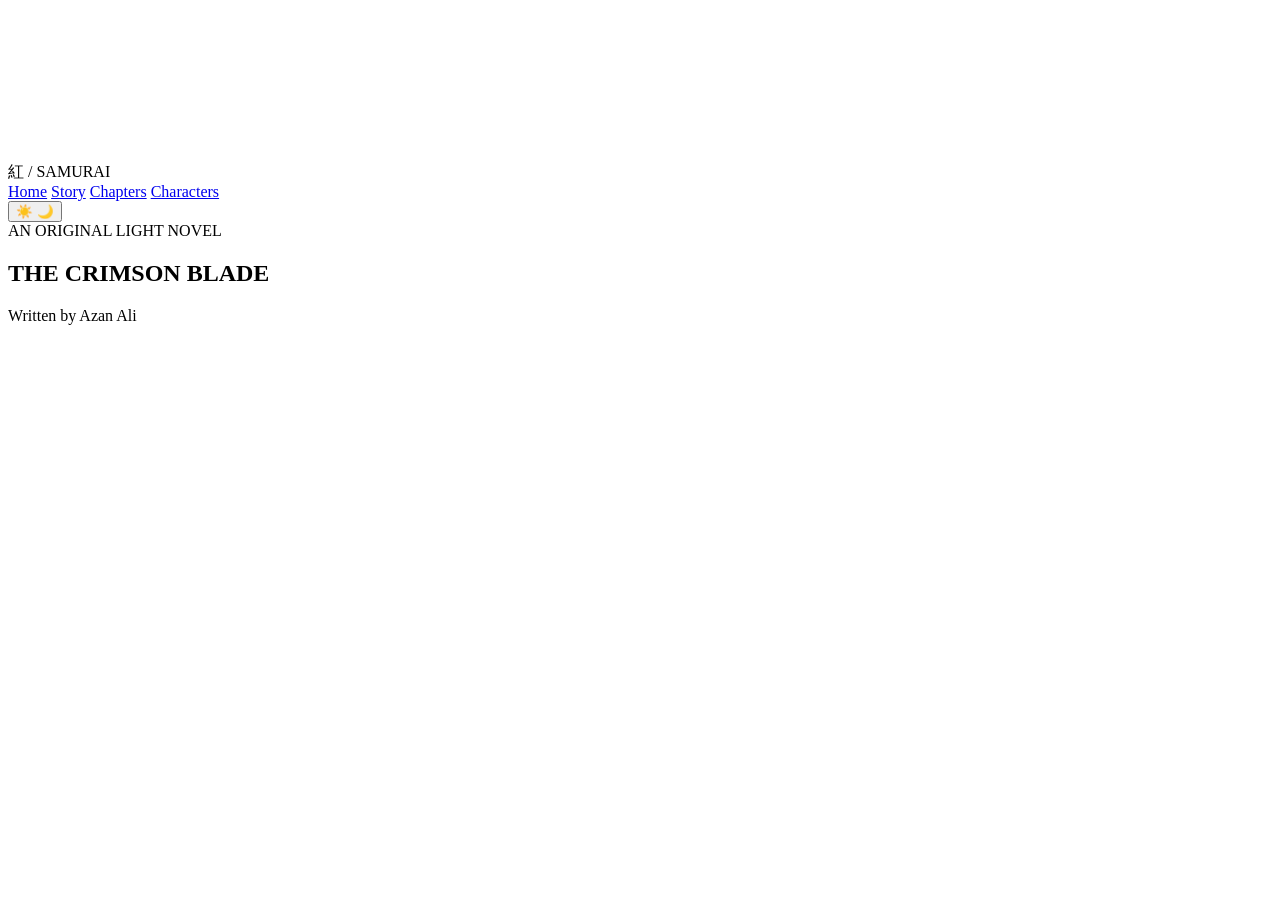
==== index.html @ bcf2c25f "Add files via upload added The Crimson Blade files" ====
<!DOCTYPE html>
<html lang="en">
<head>
    <meta charset="UTF-8">
    <meta name="viewport" content="width=device-width, initial-scale=1.0">
    <title>The Crimson Blade/home</title>
    <link rel="stylesheet" href="css/style.css">
    <link rel="stylesheet" href="css/responsive.css">

    <!-- For a modern transparent PNG favicon -->
    <link rel="icon" type="image/png" href="assets/images/icons/favicon-32x32.png">

    <!-- Optional: For older browser fallback support (using an .ico file) -->
    <link rel="shortcut icon" href="assets/images/icons/favicon.ico" type="image/x-icon">

    <!-- Google tag (gtag.js) -->
    <script async src="https://www.googletagmanager.com/gtag/js?id=G-PFELYLQFL1"></script>
    <script>
        window.dataLayer = window.dataLayer || [];
        function gtag(){dataLayer.push(arguments);}
        gtag('js', new Date());

        gtag('config', 'G-PFELYLQFL1');
    </script>


</head>
<body>

    <audio id="bg-music" loop src="assets/audio/samurai-ambient.mp3"></audio>

    
    <div class="hero-bg">
        <canvas id="leaves-canvas"></canvas>

        <header class="navbar">
            <div class="logo">紅 / SAMURAI</div>
            <nav class="nav-links">
                <a href="index.html">Home</a>
                <a href="story.html">Story</a>
                <a href="chapters.html">Chapters</a>
                <a href="characters.html">Characters</a>
            </nav>

            <button id="theme-toggle">
                <span class="sun">☀️</span>
                <span class="moon">🌙</span>
            </button>
        </header>

        <main class="content-container">
            <section class="reader-box">
                <div class="chapter-meta">AN ORIGINAL LIGHT NOVEL</div>
                <h1 class="chapter-title">THE CRIMSON BLADE</h1>
                <p class="subtitle">Written by Azan Ali</p>
            </section>


        </main>

    </div>



    <script src="js/app.js"></script>
    <script>
        alert("We Recommend you to open the site in Laptop or Desktop Mode in Mobiles for better Experience...")
    </script>
</body>
</html>
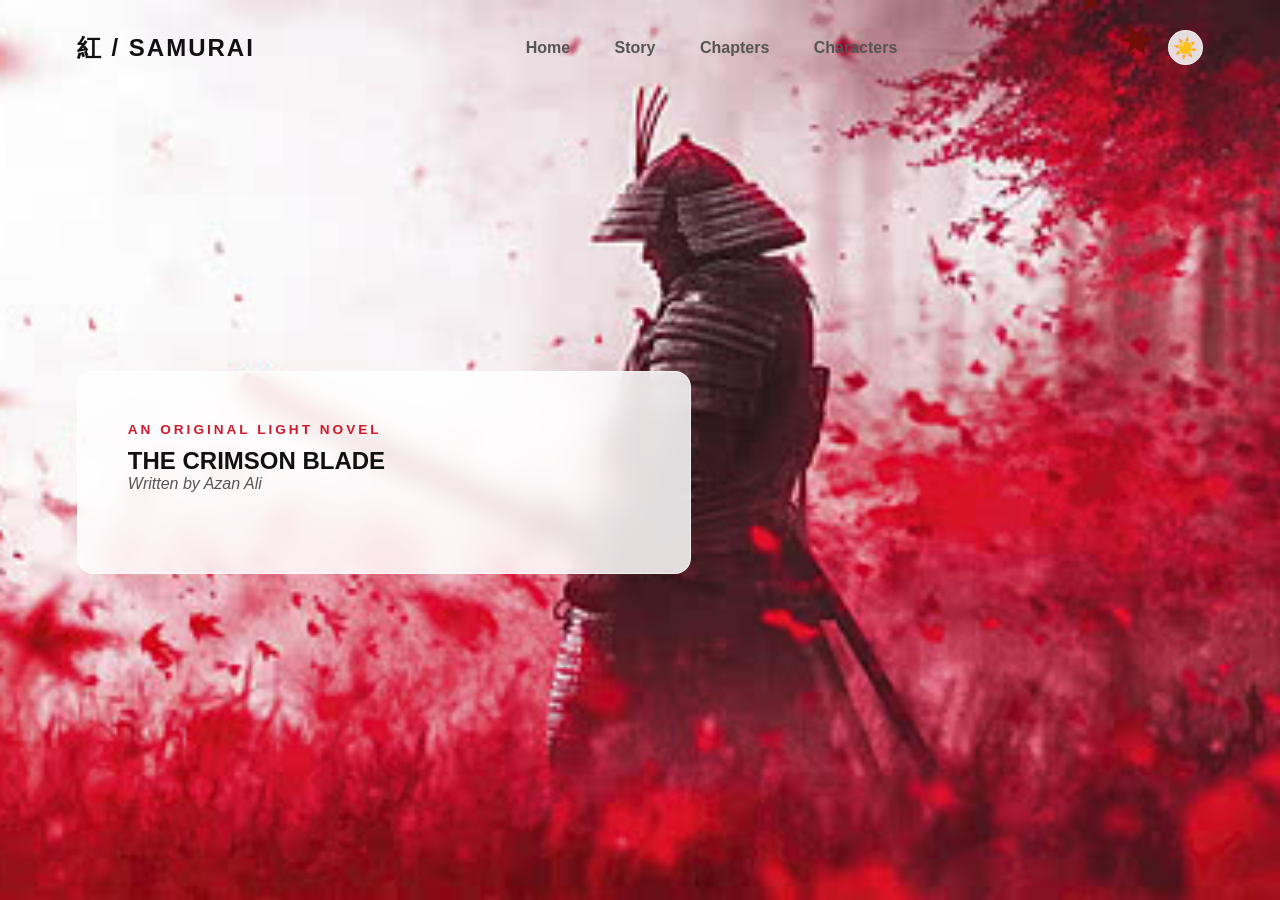
==== commit f8a12eb9: "Integrate Tawk.to for live chat support Added Tawk.to live chat script for user support." ====
--- a/index.html
+++ b/index.html
@@ -66,5 +66,20 @@
     <script>
         alert("We Recommend you to open the site in Laptop or Desktop Mode in Mobiles for better Experience...")
     </script>
+
+    <!--Start of Tawk.to Script-->
+<script type="text/javascript">
+var Tawk_API=Tawk_API||{}, Tawk_LoadStart=new Date();
+(function(){
+var s1=document.createElement("script"),s0=document.getElementsByTagName("script")[0];
+s1.async=true;
+s1.src='https://embed.tawk.to/6a343b42e256421d49659104/1jre0evup';
+s1.charset='UTF-8';
+s1.setAttribute('crossorigin','*');
+s0.parentNode.insertBefore(s1,s0);
+})();
+</script>
+<!--End of Tawk.to Script-->
+    
 </body>
-</html>+</html>
--- a/css/style.css
+++ b/css/style.css
@@ -0,0 +1,738 @@
+:root {
+  --bg-card: rgba(255, 255, 255, 0.85);
+  --border-card: rgba(255, 255, 255, 0.5);
+  --text-main: #111111;
+  --text-sub: #555555;
+  --accent-crimson: #D11A2A;
+  --glow-effect: none;
+  --btn-support-bg: transparent;
+  --btn-support-text: #111111;
+}
+
+.dark-mode {
+  --bg-card: rgba(10, 10, 10, 0.85);
+  --border-card: rgba(209, 26, 42, 0.4);
+  --text-main: #ffffff;
+  --text-sub: #aaaaaa;
+  --accent-crimson: #ff2a3b; 
+  --glow-effect: 0 0 15px rgba(255, 42, 59, 0.7);
+  --btn-support-bg: #ffffff;
+  --btn-support-text: #111111;
+}
+
+* {
+  margin: 0;
+  padding: 0;
+  box-sizing: border-box;
+  font-family: 'Segoe UI', Tahoma, Geneva, Verdana, sans-serif;
+}
+
+body, html {
+  height: 100%;
+  background-color: #ffffff;
+  color: var(--text-main);
+  overflow-x: hidden;
+  transition: background-color 0.5s ease, color 0.5s ease;
+}
+
+.hero-bg {
+  min-height: 100vh;
+  width: 100%;
+  background-attachment: fixed; /* Keeps background anchored seamlessly across page loads */
+  display: flex;
+  flex-direction: column;
+  overflow: hidden;
+}
+
+#leaves-canvas {
+  position: fixed;
+  top: 0;
+  left: 0;
+  width: 100%;
+  height: 100%;
+  pointer-events: none; 
+  z-index: 2;
+}
+
+.hero-bg {
+  min-height: 100vh;
+  width: 100%;
+  background: url('../assets/images/cover-bg.png') no-repeat center right;
+  background-size: cover;
+  display: flex;
+  flex-direction: column;
+  position: relative;
+  z-index: 1;
+}
+
+.chapters-bg {
+  background: url('../assets/images/chapter-bg-unblurred.png') no-repeat center right;
+  background-size: cover;
+}
+
+.story-bg {
+  background: url('../assets/images/story-bg.png') no-repeat center right;
+  background-size: cover;
+}
+
+.characters-bg {
+  background: url('../assets/images/characters-bg-unblurred.png') no-repeat center right;
+  background-size: cover;
+}
+
+.chapter1-bg {
+  background: url('../assets/images/chapter1-bg.png') no-repeat center right;
+  background-size: cover;
+}
+
+.navbar {
+  display: flex;
+  justify-content: space-between;
+  align-items: center;
+  padding: 30px 8%;
+  z-index: 10;
+}
+
+.logo {
+  font-weight: 900;
+  font-size: 1.5rem;
+  letter-spacing: 2px;
+  color: var(--text-main);
+  text-shadow: var(--glow-effect);
+}
+
+.nav-links a {
+  text-decoration: none;
+  color: var(--text-sub);
+  margin: 0 20px;
+  font-weight: 600;
+  transition: color 0.3s ease;
+}
+
+.nav-links a:hover, .nav-links a.active {
+  color: var(--accent-crimson);
+  text-shadow: var(--glow-effect);
+}
+
+.btn-back {
+  text-decoration: none;
+  color: var(--text-sub);
+  font-weight: 600;
+  font-size: 1rem;
+  letter-spacing: 1px;
+  position: relative;
+  left: 0;
+  /* Smooth transition for the slide animation */
+  transition: all 0.3s cubic-bezier(0.4, 0, 0.2, 1);
+}
+
+/* Hover micro-interaction: turns crimson and slides slightly left */
+.btn-back:hover {
+  color: var(--accent-crimson);
+  left: -5px;
+  text-shadow: var(--glow-effect);
+}
+
+
+/* Modern Theme Toggle Button Container */
+#theme-toggle {
+  background: var(--bg-card);
+  border: 1px solid var(--border-card);
+  width: 35px;
+  height: 35px;
+  border-radius: 50%; /* Perfect circle */
+  cursor: pointer;
+  display: flex;
+  align-items: center;
+  justify-content: center;
+  position: relative;
+  overflow: hidden;
+  box-shadow: var(--glow-effect);
+  transition: all 0.4s cubic-bezier(0.4, 0, 0.2, 1);
+}
+
+/* Hover micro-interaction */
+#theme-toggle:hover {
+  transform: scale(1.08);
+}
+
+/* Shared Icon Styles */
+#theme-toggle .sun,
+#theme-toggle .moon {
+  font-size: 1.25rem;
+  position: absolute;
+  display: flex;
+  align-items: center;
+  justify-content: center;
+  /* Smooth transition for fade, rotation, and scaling */
+  transition: transform 0.5s cubic-bezier(0.4, 0, 0.2, 1), 
+              opacity 0.4s ease;
+}
+
+/* --- LIGHT MODE STATE (Default) --- */
+/* Sun is fully visible and in normal position */
+#theme-toggle .sun {
+  opacity: 1;
+  transform: rotate(0deg) scale(1);
+}
+
+/* Moon is hidden, shrunk, and rotated out of frame */
+#theme-toggle .moon {
+  opacity: 0;
+  transform: rotate(-90deg) scale(0);
+}
+
+/* --- DARK MODE STATE --- */
+/* Hide the sun: spins and shrinks away */
+.dark-mode #theme-toggle .sun {
+  opacity: 0;
+  transform: rotate(90deg) scale(0);
+}
+
+/* Reveal the moon: spins inward from the shadows and scales up */
+.dark-mode #theme-toggle .moon {
+  opacity: 1;
+  transform: rotate(0deg) scale(1);
+}
+
+
+.content-container {
+  display: grid;
+  grid-template-columns: 1.2fr 1fr;
+  padding: 0 8% 50px 8%;
+  flex-grow: 1;
+  align-items: center;
+}
+
+.reader-box {
+  background: var(--bg-card);
+  backdrop-filter: blur(12px);
+  -webkit-backdrop-filter: blur(12px);
+  padding: 50px;
+  border-radius: 16px;
+  border: 1px solid var(--border-card);
+  box-shadow: 0 20px 40px rgba(0, 0, 0, 0.05), var(--glow-effect);
+  max-width: 650px;
+  transition: all 0.5s ease;
+}
+
+.chapter-meta {
+  color: var(--accent-crimson);
+  font-weight: 800;
+  letter-spacing: 3px;
+  font-size: 0.85rem;
+  margin-bottom: 10px;
+  text-shadow: var(--glow-effect);
+}
+
+.story-title {
+  font-size: 3rem;
+  font-weight: 900;
+  line-height: 1.1;
+  margin-bottom: 5px;
+  color: var(--text-main);
+  text-shadow: var(--glow-effect);
+}
+
+.subtitle {
+  color: var(--text-sub);
+  font-style: italic;
+  margin-bottom: 30px;
+}
+
+.story-text {
+  max-height: 250px;
+  overflow-y: auto;
+  padding-right: 15px;
+  margin-bottom: 35px;
+  line-height: 1.8;
+  color: var(--text-main);
+  font-size: 1.05rem;
+}
+
+.story-text::-webkit-scrollbar { width: 4px; }
+.story-text::-webkit-scrollbar-thumb {
+  background: var(--accent-crimson);
+  border-radius: 10px;
+}
+
+.story-text p.dropcap::first-letter {
+  font-size: 3.5rem;
+  font-weight: 900;
+  float: left;
+  line-height: 0.8;
+  padding-right: 8px;
+  color: var(--accent-crimson);
+  text-shadow: var(--glow-effect);
+}
+
+
+.action-buttons {
+  display: flex;
+  gap: 15px;
+}
+
+.btn-next {
+  background: var(--accent-crimson);
+  color: white;
+  border: none;
+  padding: 15px 35px;
+  font-weight: bold;
+  border-radius: 8px;
+  cursor: pointer;
+  box-shadow: var(--glow-effect);
+  transition: background 0.3s ease, box-shadow 0.3s ease;
+}
+
+.btn-bookmark {
+  background: var(--text-main);
+  color: var(--bg-card);
+  border: none;
+  padding: 15px 25px;
+  font-weight: bold;
+  border-radius: 8px;
+  cursor: pointer;
+  transition: all 0.3s ease;
+}
+
+/* Container Box Custom Adjustments
+.chapter-list-container {
+  background: var(--bg-card);
+  border: 1px solid var(--border-card);
+  padding: 25px 30px;
+  border-radius: 12px;
+  box-shadow: var(--glow-effect);
+  transition: all 0.4s ease;
+  max-width: 550px;
+  margin-top: 20px;
+} */
+
+/* Remove default list formatting */
+.chapter-list {
+  list-style: none;
+  padding: 0;
+  margin: 0;
+}
+
+/* Individual Chapter Row Setup */
+.chapter-list li {
+  margin-bottom: 12px;
+  position: relative;
+}
+
+.chapter-list li:last-child {
+  margin-bottom: 0; 
+}
+
+/* Clean, Full-Row Interactive Links */
+.chapter-list li a {
+  display: block;
+  text-decoration: none;
+  color: var(--text-main);
+  font-size: 1.1rem;
+  font-weight: 500;
+  padding: 8px 12px;
+  border-radius: 6px;
+  position: relative;
+  left: 0;  
+  transition: all 0.3s cubic-bezier(0.25, 0.8, 0.25, 1);
+}
+
+.chapter-list li a .ch-num {
+  color: var(--accent-crimson);
+  font-weight: 700;
+  margin-right: 6px;
+  text-shadow: var(--glow-effect);
+  transition: color 0.3s ease;
+}
+
+.chapter-list li a:hover {
+  color: var(--accent-crimson);
+  background: rgba(209, 26, 42, 0.06);
+  padding-left: 20px; 
+}
+
+.dark-mode .chapter-list li a:hover {
+  background: rgba(255, 42, 59, 0.1);
+}
+
+.chapter-list li a::before {
+  content: '';
+  position: absolute;
+  left: 0;
+  top: 15%;
+  height: 70%;
+  width: 3px;
+  background-color: var(--accent-crimson);
+  opacity: 0;
+  transform: scaleY(0);
+  transition: all 0.3s ease;
+}
+
+.chapter-list li a:hover::before {
+  opacity: 1;
+  transform: scaleY(1);
+}
+
+/* Slider Parent Container Architecture */
+.slider-layout {
+  display: flex;
+  flex-direction: column;
+  justify-content: center;
+  align-items: center;
+  flex-grow: 1;
+  width: 100%;
+  padding-bottom: 40px;
+}
+
+/* Horizontal track holding individual pages side-by-side */
+.slider-viewport {
+  display: flex;
+  flex-direction: row;
+  width: 100vw;
+  overflow-x: auto;
+  overflow-y: hidden;
+  /* Enables magnetic snapping to ensure a clean flipbook stop point */
+  scroll-snap-type: x mandatory; 
+  scroll-behavior: smooth;
+  -webkit-overflow-scrolling: touch;
+}
+
+/* Hide standard desktop scrollbars to keep visual layout clean */
+.slider-viewport::-webkit-scrollbar {
+  display: none;
+}
+
+/* Full Width Structural Slide Blocks */
+.slide-pane {
+  flex: 0 0 100vw;
+  width: 100vw;
+  display: flex;
+  justify-content: center;
+  align-items: center;
+  scroll-snap-align: center;
+  padding: 0 5%;
+}
+
+/* Re-adjust Reader box parameters so they expand neatly on each slide */
+.slider-layout .reader-box {
+  width: 100%;
+  max-width: 650px;
+  min-height: 300px;
+  display: flex;
+  flex-direction: column;
+  justify-content: center;
+}
+
+/* --- CONTROLLER BUTTON TOOLBAR --- */
+.slider-controls {
+  display: flex;
+  align-items: center;
+  justify-content: space-between;
+  width: 100%;
+  max-width: 650px;
+  margin-top: 25px;
+  padding: 0 10px;
+  z-index: 5;
+}
+
+.slider-btn {
+  background: var(--bg-card);
+  border: 1px solid var(--border-card);
+  color: var(--text-main);
+  padding: 10px 20px;
+  font-weight: bold;
+  border-radius: 6px;
+  cursor: pointer;
+  box-shadow: var(--glow-effect);
+  transition: all 0.3s ease;
+}
+
+.slider-btn:hover:not(:disabled) {
+  background: var(--accent-crimson);
+  color: #ffffff;
+  border-color: var(--accent-crimson);
+}
+
+.slider-btn:disabled {
+  opacity: 0.3;
+  cursor: not-allowed;
+}
+
+.page-indicator {
+  font-weight: 700;
+  letter-spacing: 1px;
+  color: var(--text-main);
+  text-shadow: var(--glow-effect);
+  font-size: 1.05rem;
+}
+
+/* Layout and Grid alignment for Character views */
+.characters-layout {
+  display: grid;
+  grid-template-columns: 1.2fr 1fr;
+  padding: 0 8% 50px 8%;
+  flex-grow: 1;
+  align-items: center;
+  position: relative;
+}
+
+.page-main-title {
+  font-size: 1.5rem;
+  letter-spacing: 4px;
+  text-transform: uppercase;
+  color: var(--accent-crimson);
+  margin-bottom: 40px;
+  font-weight: 800;
+  text-shadow: var(--glow-effect);
+}
+
+.character-menu-box {
+  max-width: 500px;
+}
+
+/* --- THE CLICKABLE ROW DESIGN --- */
+.character-rows {
+  display: flex;
+  flex-direction: column;
+  gap: 15px;
+}
+
+.char-row {
+  display: flex;
+  align-items: center;
+  padding: 20px 25px;
+  background: var(--bg-card);
+  border: 1px solid var(--border-card);
+  border-radius: 8px;
+  cursor: pointer;
+  box-shadow: 0 4px 15px rgba(0, 0, 0, 0.02);
+  transition: all 0.3s cubic-bezier(0.4, 0, 0.2, 1);
+}
+
+.char-id {
+  font-weight: 800;
+  color: var(--accent-crimson);
+  margin-right: 15px;
+  font-size: 1.1rem;
+  text-shadow: var(--glow-effect);
+}
+
+.char-name {
+  font-weight: 900;
+  font-size: 1.4rem;
+  letter-spacing: 2px;
+  color: var(--text-main);
+}
+
+/* Hover effects for rows */
+.char-row:hover {
+  transform: translateX(10px);
+  border-color: var(--accent-crimson);
+  box-shadow: var(--glow-effect);
+  background: rgba(209, 26, 42, 0.05);
+}
+
+.dark-mode .char-row:hover {
+  background: rgba(255, 42, 59, 0.1);
+}
+
+/* Active Highlight state when clicked */
+.char-row.is-active {
+  border-color: var(--accent-crimson);
+  background: var(--accent-crimson);
+  box-shadow: var(--glow-effect);
+}
+.char-row.is-active .char-name,
+.char-row.is-active .char-id {
+  color: #ffffff;
+  text-shadow: none;
+}
+
+/* --- THE SLIDING PANEL DRAWER --- */
+.character-profile-drawer {
+  position: fixed;
+  top: 0;
+  right: 0;
+  width: 450px;
+  height: 100vh;
+  background: rgba(255, 255, 255, 0.85);
+  backdrop-filter: blur(20px);
+  -webkit-backdrop-filter: blur(20px);
+  border-left: 1px solid var(--border-card);
+  padding: 40px;
+  box-shadow: -10px 0 40px rgba(0, 0, 0, 0.05);
+  z-index: 100;
+  
+  /* CRUCIAL: Pushes it completely off-screen to the right by default */
+  transform: translateX(100%);
+  transition: transform 0.5s cubic-bezier(0.4, 0, 0.2, 1);
+}
+
+/* Dark mode panel adjustment */
+.dark-mode .character-profile-drawer {
+  background: rgba(10, 10, 10, 0.85);
+  box-shadow: -10px 0 40px rgba(255, 42, 59, 0.1);
+}
+
+/* Triggers when panel is opened via JS */
+.character-profile-drawer.open {
+  transform: translateX(0);
+}
+
+.close-drawer-btn {
+  position: absolute;
+  top: 25px;
+  right: 25px;
+  background: transparent;
+  border: none;
+  font-size: 1.5rem;
+  color: var(--text-main);
+  cursor: pointer;
+  transition: color 0.3s ease;
+  z-index: 10;
+}
+.close-drawer-btn:hover {
+  color: var(--accent-crimson);
+}
+
+.drawer-scroll-box {
+  height: 100%;
+  overflow-y: auto;
+  padding-right: 10px;
+}
+.drawer-scroll-box::-webkit-scrollbar { width: 4px; }
+.drawer-scroll-box::-webkit-scrollbar-thumb { background: var(--accent-crimson); border-radius: 4px; }
+
+.drawer-image-frame {
+  width: 100%;
+  /* FIXED: Tells the height to calculate dynamically based on a portrait 2:3 ratio */
+  aspect-ratio: 2 / 3; 
+  max-height: 450px; /* Safety fallback block limit */
+  border-radius: 8px;
+  overflow: hidden;
+  margin-bottom: 25px;
+  border: 1px solid var(--border-card);
+  box-shadow: var(--glow-effect);
+}
+
+.drawer-image-frame img {
+  width: 100%;
+  height: 100%;
+  object-fit: cover; 
+  /* Shift camera anchoring upwards to prioritize character faces over torso details */
+  object-position: top center; 
+}
+
+
+.drawer-title {
+  font-size: 1.8rem;
+  font-weight: 900;
+  color: var(--text-main);
+  margin-bottom: 20px;
+  text-shadow: var(--glow-effect);
+}
+
+.drawer-bio p {
+  font-size: 1.02rem;
+  line-height: 1.8;
+  color: var(--text-main);
+  margin-bottom: 15px;
+}
+
+/* Container adjustment to manage multiple interaction items */
+.button-group {
+  display: flex;
+  gap: 15px;
+  align-items: center;
+}
+
+/* Premium Discord Action Button Style */
+.btn-discord {
+  background-color: #5865F2; /* Official Discord Blurple */
+  color: #ffffff;
+  text-decoration: none;
+  font-weight: bold;
+  font-size: 1rem;
+  padding: 15px 30px;
+  border-radius: 8px;
+  display: inline-flex;
+  align-items: center;
+  justify-content: center;
+  gap: 10px;
+  cursor: pointer;
+  box-shadow: 0 4px 15px rgba(88, 101, 242, 0.2);
+  transition: all 0.3s cubic-bezier(0.4, 0, 0.2, 1);
+}
+
+/* Inline Discord Icon Scaler */
+.discord-icon {
+  width: 20px;
+  height: 20px;
+  fill: currentColor; /* Inherits text color so it remains crisp white */
+}
+
+/* Hover Micro-interaction: Brightens and lifts slightly */
+.btn-discord:hover {
+  background-color: #4752C4; /* Darker variant for interactive feedback */
+  transform: translateY(-2px);
+  box-shadow: 0 0 20px rgba(88, 101, 242, 0.5);
+}
+
+/* Mobile responsive alignment tracking overrides */
+@media (max-width: 768px) {
+  .button-group {
+    flex-direction: column;
+    width: 100%;
+  }
+  
+  .btn-discord, .btn-go-back {
+    width: 100%;
+    text-align: center;
+  }
+}
+
+
+/* --- FULLSCREEN LANDSCAPE FORCE OVERLAY --- */
+#rotate-device-overlay {
+  display: none; /* Hidden by default */
+  position: fixed;
+  top: 0;
+  left: 0;
+  width: 100vw;
+  height: 100vh;
+  background: #111111; /* Dark theme background matches your niche */
+  color: #ffffff;
+  z-index: 99999; /* Higher than everything else on your page */
+  justify-content: center;
+  align-items: center;
+  text-align: center;
+  padding: 20px;
+}
+
+.overlay-content h2 {
+  color: var(--accent-crimson) !important;
+  font-weight: 900;
+  margin: 15px 0 10px 0;
+}
+
+.rotate-icon {
+  font-size: 3rem;
+  animation: spinSmooth 2s infinite linear;
+}
+
+@keyframes spinSmooth {
+  0% { transform: rotate(0deg); }
+  100% { transform: rotate(360deg); }
+}
+
+/* TARGET MOBILES ONLY IN PORTRAIT (VERTICAL) MODE */
+@media (max-width: 992px) and (orientation: portrait) {
+  #rotate-device-overlay {
+    display: flex; /* Forces the block to reveal itself and guard the UI */
+  }
+}
+
+
+
+
--- a/css/responsive.css
+++ b/css/responsive.css
@@ -0,0 +1,429 @@
+/* =============================================================
+   RESPONSIVE STYLESHEET — 350px to 1500px
+   Add this AFTER your main stylesheet.
+   Mobile portrait backgrounds are placeholder filenames:
+     example1.png → hero/cover
+     example2.png → chapters
+     example3.png → story
+     example4.png → characters
+     example5.png → chapter1
+   Replace with real paths when ready.
+   ============================================================= */
+
+
+/* ─────────────────────────────────────────
+   1. FLUID BASE  (always-on, all breakpoints)
+   ───────────────────────────────────────── */
+
+img, video {
+  max-width: 100%;
+  height: auto;
+}
+
+/* Cap the page so ultra-wide monitors don't stretch */
+.hero-bg,
+.chapters-bg,
+.story-bg,
+.characters-bg,
+.chapter1-bg {
+  max-width: 1500px;
+  margin-left: auto;
+  margin-right: auto;
+  background-size: cover;
+}
+
+
+/* ─────────────────────────────────────────
+   2. LARGE DESKTOP  1200px – 1500px
+   Minor tightening; everything already works.
+   ───────────────────────────────────────── */
+
+@media (min-width: 1200px) and (max-width: 1500px) {
+  .navbar {
+    padding: 30px 6%;
+  }
+
+  .content-container,
+  .characters-layout {
+    padding: 0 6% 50px 6%;
+  }
+}
+
+
+/* ─────────────────────────────────────────
+   3. MEDIUM DESKTOP / LARGE TABLET
+   993px – 1199px
+   ───────────────────────────────────────── */
+
+@media (max-width: 1199px) {
+  .story-title {
+    font-size: 2.4rem;
+  }
+
+  .content-container,
+  .characters-layout {
+    padding: 0 5% 50px 5%;
+    gap: 30px;
+  }
+
+  .reader-box {
+    padding: 40px;
+  }
+
+  .character-profile-drawer {
+    width: 380px;
+  }
+}
+
+
+/* ─────────────────────────────────────────
+   4. TABLET  768px – 992px
+   Landscape orientation still works fine here;
+   the rotate overlay is only shown in portrait ≤992px.
+   ───────────────────────────────────────── */
+
+@media (max-width: 992px) {
+
+  /* Switch two-column layouts to single-column */
+  .content-container,
+  .characters-layout {
+    grid-template-columns: 1fr;
+    padding: 0 5% 50px 5%;
+    align-items: flex-start;
+    gap: 30px;
+  }
+
+  .reader-box {
+    max-width: 100%;
+    padding: 35px 30px;
+  }
+
+  .story-title {
+    font-size: 2.2rem;
+  }
+
+  .character-menu-box {
+    max-width: 100%;
+  }
+
+  /* Drawer becomes a full-width bottom sheet */
+  .character-profile-drawer {
+    width: 100%;
+    height: 80vh;
+    top: auto;
+    bottom: 0;
+    right: 0;
+    border-left: none;
+    border-top: 1px solid var(--border-card);
+    border-radius: 16px 16px 0 0;
+    transform: translateY(100%);
+    transition: transform 0.5s cubic-bezier(0.4, 0, 0.2, 1);
+    padding: 30px 25px;
+  }
+
+  .character-profile-drawer.open {
+    transform: translateY(0);
+  }
+
+  .drawer-image-frame {
+    max-height: 280px;
+    aspect-ratio: 16 / 9;
+  }
+
+  /* Slider */
+  .slider-controls {
+    padding: 0 5%;
+  }
+}
+
+
+/* ─────────────────────────────────────────
+   5. MOBILE  — up to 767px
+   Portrait background images swap in here.
+   ───────────────────────────────────────── */
+
+@media (max-width: 767px) {
+
+  /* ── Background image swap to portrait variants ── */
+  .hero-bg {
+    background-image: url('../assets/images/cover-bg-portrait.png');
+    background-position: center top;
+  }
+
+  .chapters-bg {
+    background-image: url('../assets/images/chapters-bg-portrait.png');
+    background-position: center top;
+  }
+
+  .story-bg {
+    background-image: url('../assets/images/story-bg-portrait.png');
+    background-position: center top;
+  }
+
+  .characters-bg {
+    background-image: url('../assets/images/characters-bg-portrait.png');
+    background-position: center top;
+  }
+
+  .chapter1-bg {
+    background-image: url('../assets/images/chapter1-bg-portrait.png');
+    background-position: center top;
+  }
+
+  /* ── Navbar ── */
+  .navbar {
+    padding: 20px 5%;
+    flex-wrap: wrap;
+    gap: 12px;
+  }
+
+  .logo {
+    font-size: 1.2rem;
+  }
+
+  .nav-links {
+    display: flex;
+    flex-wrap: wrap;
+    gap: 4px;
+    order: 3;
+    width: 100%;
+  }
+
+  .nav-links a {
+    margin: 0 10px 0 0;
+    font-size: 0.88rem;
+  }
+
+  #theme-toggle {
+    margin-left: auto;
+  }
+
+  /* ── Layout containers ── */
+  .content-container,
+  .characters-layout {
+    grid-template-columns: 1fr;
+    padding: 0 4% 40px 4%;
+    gap: 24px;
+  }
+
+  /* ── Reader / story card ── */
+  .reader-box {
+    padding: 28px 20px;
+    border-radius: 12px;
+  }
+
+  .story-title {
+    font-size: 1.8rem;
+    line-height: 1.2;
+  }
+
+  .subtitle {
+    font-size: 0.9rem;
+    margin-bottom: 20px;
+  }
+
+  .chapter-meta {
+    font-size: 0.75rem;
+    letter-spacing: 2px;
+  }
+
+  .story-text {
+    max-height: 220px;
+    font-size: 0.97rem;
+    margin-bottom: 25px;
+  }
+
+  .story-text p.dropcap::first-letter {
+    font-size: 2.8rem;
+  }
+
+  /* ── Buttons ── */
+  .action-buttons {
+    flex-direction: column;
+    gap: 10px;
+  }
+
+  .btn-next,
+  .btn-bookmark {
+    width: 100%;
+    padding: 14px 20px;
+    text-align: center;
+  }
+
+  /* ── Chapter list ── */
+  .chapter-list li a {
+    font-size: 1rem;
+    padding: 10px 12px;
+  }
+
+  /* ── Page title ── */
+  .page-main-title {
+    font-size: 1.15rem;
+    letter-spacing: 3px;
+    margin-bottom: 25px;
+  }
+
+  /* ── Character rows ── */
+  .char-name {
+    font-size: 1.15rem;
+    letter-spacing: 1px;
+  }
+
+  .char-row {
+    padding: 15px 18px;
+  }
+
+  /* ── Slider ── */
+  .slider-controls {
+    max-width: 100%;
+    padding: 0 4%;
+    margin-top: 16px;
+  }
+
+  .slider-btn {
+    padding: 8px 16px;
+    font-size: 0.9rem;
+  }
+
+  .page-indicator {
+    font-size: 0.9rem;
+  }
+
+  /* ── Character drawer ── */
+  .character-profile-drawer {
+    height: 90vh;
+    padding: 24px 18px;
+    border-radius: 12px 12px 0 0;
+  }
+
+  .drawer-title {
+    font-size: 1.4rem;
+  }
+
+  .drawer-bio p {
+    font-size: 0.95rem;
+  }
+
+  .drawer-image-frame {
+    max-height: 240px;
+  }
+
+  /* ── Discord / back buttons ── */
+  .btn-discord {
+    padding: 13px 20px;
+    font-size: 0.95rem;
+    width: 100%;
+    justify-content: center;
+  }
+
+  .button-group {
+    flex-direction: column;
+    width: 100%;
+  }
+}
+
+
+/* ─────────────────────────────────────────
+   6. SMALL MOBILE  — 350px – 479px
+   Fine-tune the tightest viewports.
+   ───────────────────────────────────────── */
+
+@media (max-width: 479px) {
+  .navbar {
+    padding: 16px 4%;
+  }
+
+  .logo {
+    font-size: 1rem;
+    letter-spacing: 1px;
+  }
+
+  .nav-links a {
+    font-size: 0.8rem;
+    margin-right: 8px;
+  }
+
+  .content-container,
+  .characters-layout {
+    padding: 0 3% 30px 3%;
+  }
+
+  .reader-box {
+    padding: 22px 16px;
+    border-radius: 10px;
+  }
+
+  .story-title {
+    font-size: 1.5rem;
+  }
+
+  .story-text {
+    max-height: 180px;
+    font-size: 0.92rem;
+  }
+
+  .char-name {
+    font-size: 1rem;
+  }
+
+  .char-id {
+    font-size: 0.95rem;
+    margin-right: 10px;
+  }
+
+  .char-row {
+    padding: 12px 14px;
+    border-radius: 6px;
+  }
+
+  .page-main-title {
+    font-size: 1rem;
+    letter-spacing: 2px;
+  }
+
+  .chapter-list li a {
+    font-size: 0.92rem;
+  }
+
+  .slider-btn {
+    padding: 7px 12px;
+    font-size: 0.82rem;
+  }
+
+  .page-indicator {
+    font-size: 0.82rem;
+  }
+
+  .character-profile-drawer {
+    padding: 20px 14px;
+  }
+
+  .drawer-title {
+    font-size: 1.2rem;
+  }
+
+  .btn-discord {
+    font-size: 0.88rem;
+    padding: 12px 16px;
+  }
+
+  .overlay-content h2 {
+    font-size: 1.1rem;
+  }
+}
+
+
+/* ─────────────────────────────────────────
+   7. REDUCED MOTION  (accessibility)
+   ───────────────────────────────────────── */
+
+@media (prefers-reduced-motion: reduce) {
+  *,
+  *::before,
+  *::after {
+    animation-duration: 0.01ms !important;
+    animation-iteration-count: 1 !important;
+    transition-duration: 0.01ms !important;
+    scroll-behavior: auto !important;
+  }
+}
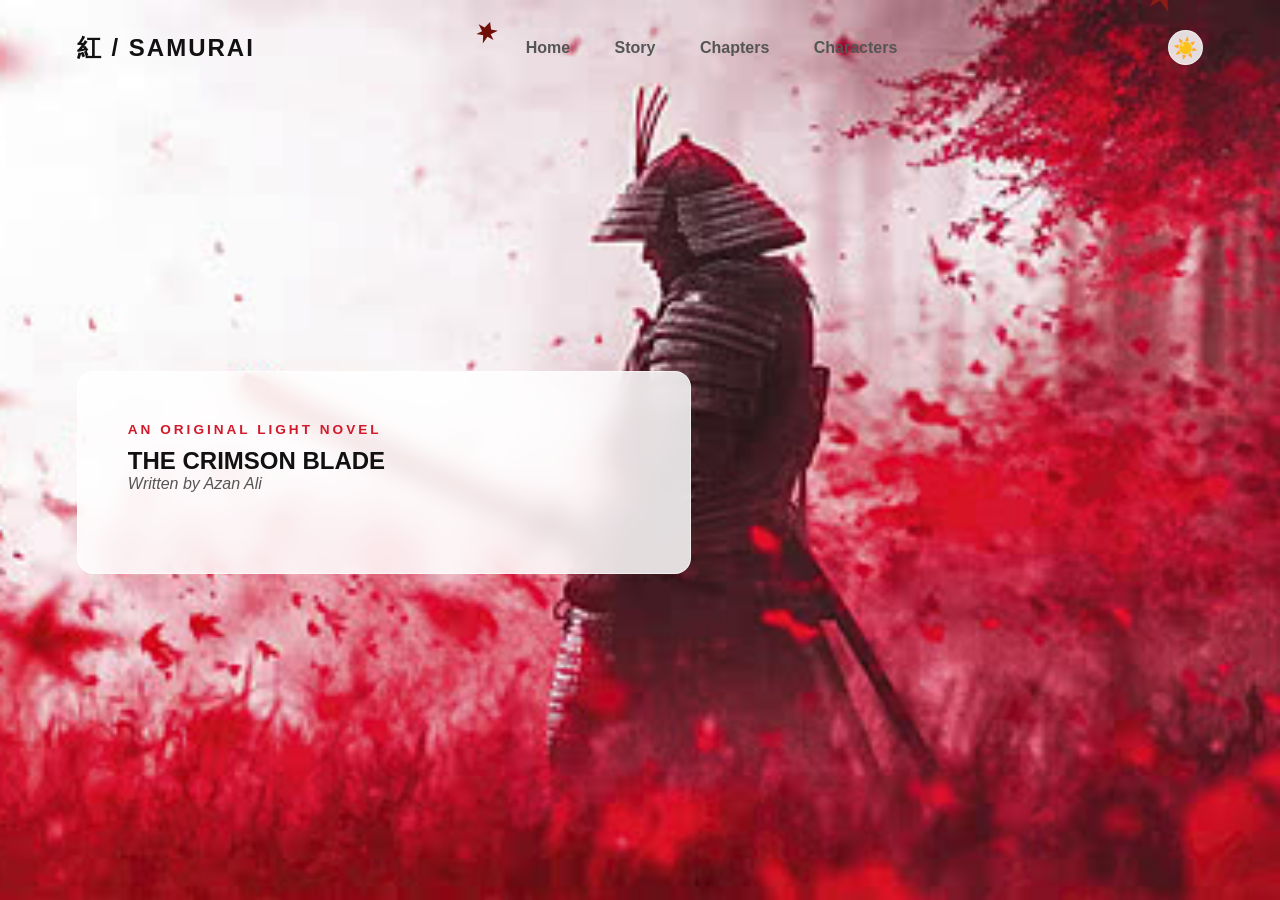
==== commit ba9904af: "Fix HTML encoding issues in index.html" ====
--- a/index.html
+++ b/index.html
@@ -66,20 +66,20 @@
     <script>
         alert("We Recommend you to open the site in Laptop or Desktop Mode in Mobiles for better Experience...")
     </script>
-
-    <!--Start of Tawk.to Script-->
-<script type="text/javascript">
-var Tawk_API=Tawk_API||{}, Tawk_LoadStart=new Date();
-(function(){
-var s1=document.createElement("script"),s0=document.getElementsByTagName("script")[0];
-s1.async=true;
-s1.src='https://embed.tawk.to/6a343b42e256421d49659104/1jre0evup';
-s1.charset='UTF-8';
-s1.setAttribute('crossorigin','*');
-s0.parentNode.insertBefore(s1,s0);
-})();
-</script>
-<!--End of Tawk.to Script-->
+    
+        <!--Start of Tawk.to Script-->
+    <script type="text/javascript">
+        var Tawk_API=Tawk_API||{}, Tawk_LoadStart=new Date();
+        (function(){
+            var s1=document.createElement("script"),s0=document.getElementsByTagName("script")[0];
+            s1.async=true;
+            s1.src='https://embed.tawk.to/6a343b42e256421d49659104/1jre0evup';
+            s1.charset='UTF-8';
+            s1.setAttribute('crossorigin','*');
+            s0.parentNode.insertBefore(s1,s0);
+        })();
+    </script>
+    <!--End of Tawk.to Script-->
     
 </body>
 </html>
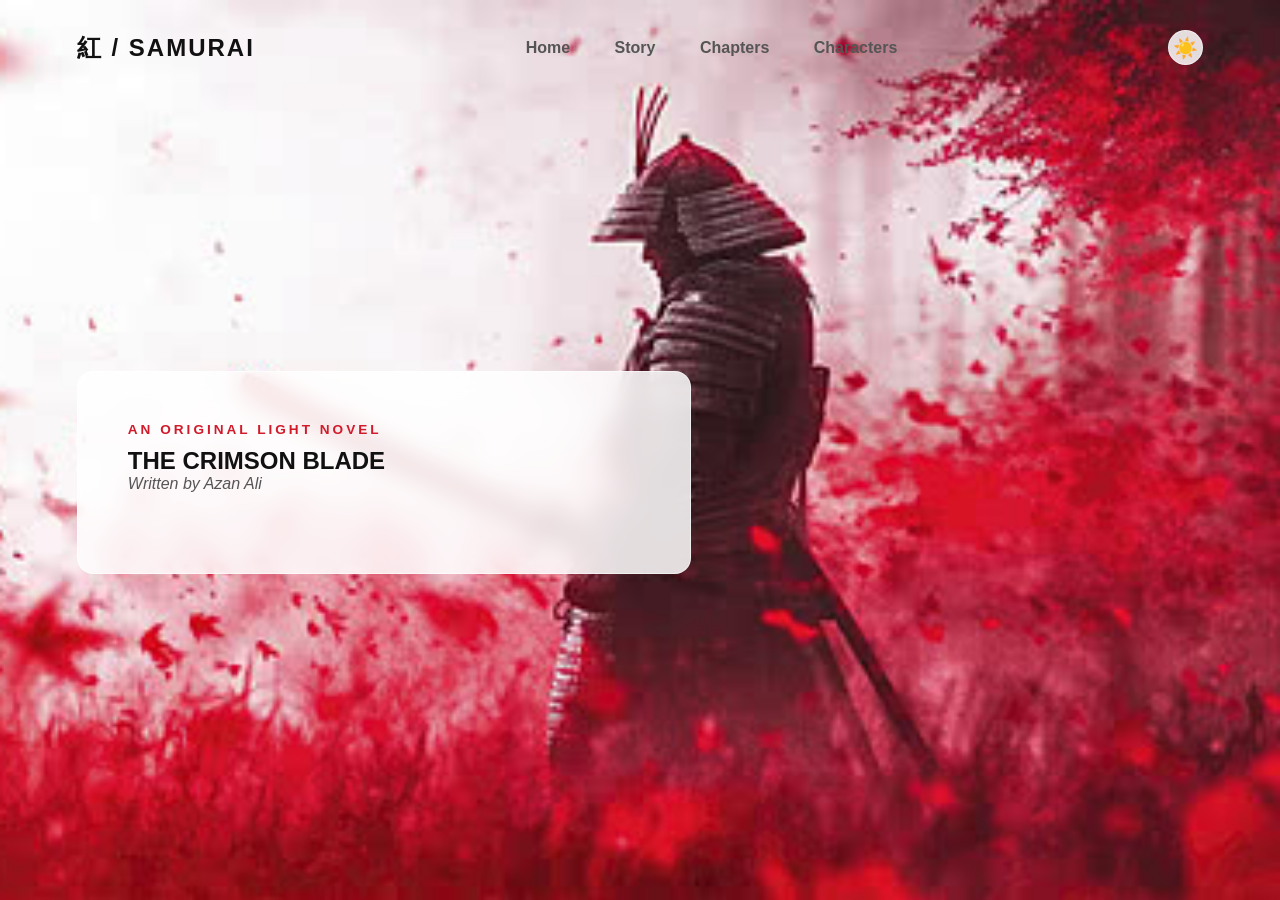
==== commit 380d7685: "Fix HTML formatting and structure" ====
--- a/index.html
+++ b/index.html
@@ -23,7 +23,19 @@
         gtag('config', 'G-PFELYLQFL1');
     </script>
 
-
+    <!--Start of Tawk.to Script-->
+    <script type="text/javascript">
+        var Tawk_API=Tawk_API||{}, Tawk_LoadStart=new Date();
+        (function(){
+            var s1=document.createElement("script"),s0=document.getElementsByTagName("script")[0];
+            s1.async=true;
+            s1.src='https://embed.tawk.to/6a343b42e256421d49659104/1jre0evup';
+            s1.charset='UTF-8';
+            s1.setAttribute('crossorigin','*');
+            s0.parentNode.insertBefore(s1,s0);
+        })();
+    </script>
+    <!--End of Tawk.to Script-->
 </head>
 <body>
 
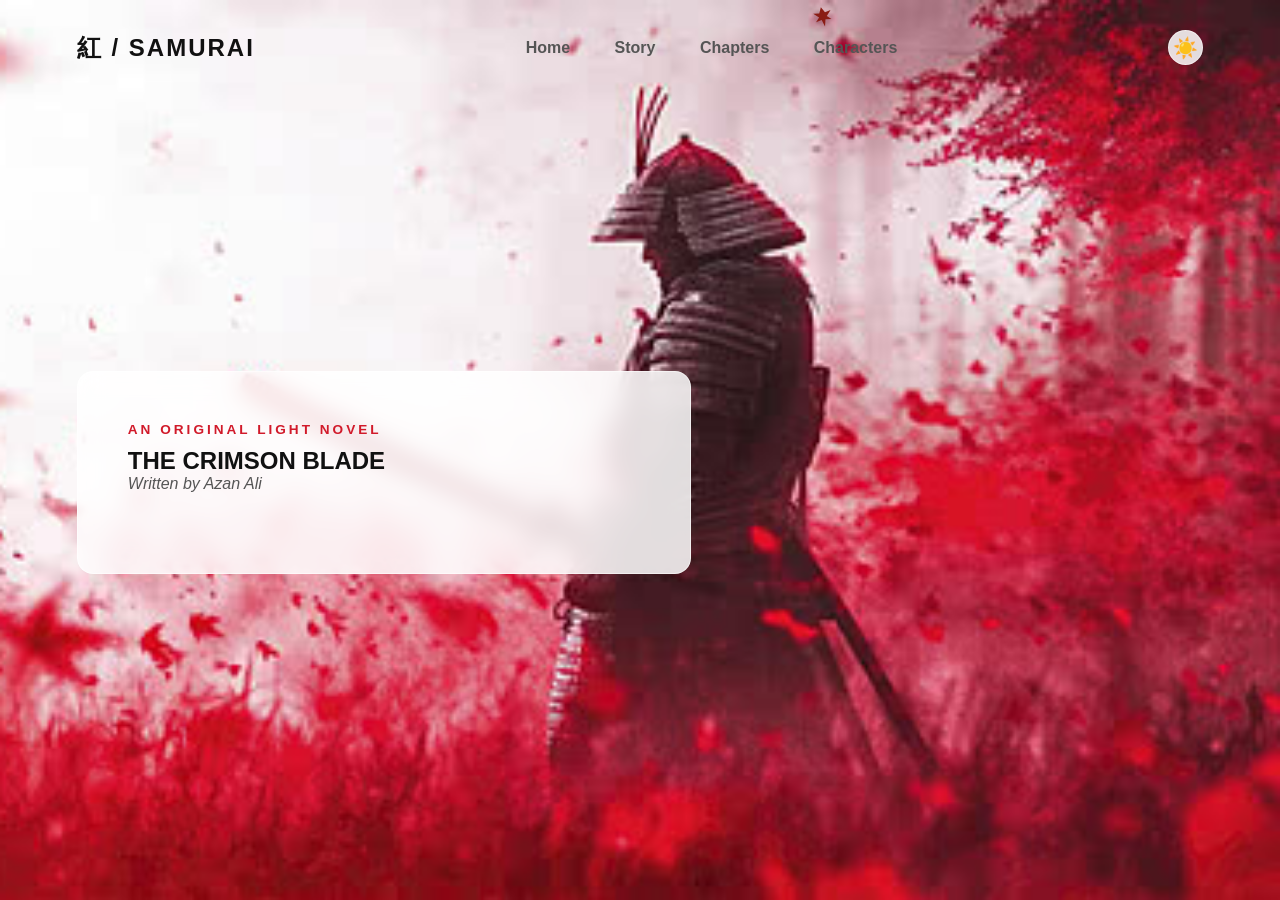
==== commit c8476c51: "Fix HTML formatting and remove duplicates" ====
--- a/index.html
+++ b/index.html
@@ -79,19 +79,5 @@
         alert("We Recommend you to open the site in Laptop or Desktop Mode in Mobiles for better Experience...")
     </script>
     
-        <!--Start of Tawk.to Script-->
-    <script type="text/javascript">
-        var Tawk_API=Tawk_API||{}, Tawk_LoadStart=new Date();
-        (function(){
-            var s1=document.createElement("script"),s0=document.getElementsByTagName("script")[0];
-            s1.async=true;
-            s1.src='https://embed.tawk.to/6a343b42e256421d49659104/1jre0evup';
-            s1.charset='UTF-8';
-            s1.setAttribute('crossorigin','*');
-            s0.parentNode.insertBefore(s1,s0);
-        })();
-    </script>
-    <!--End of Tawk.to Script-->
-    
 </body>
 </html>
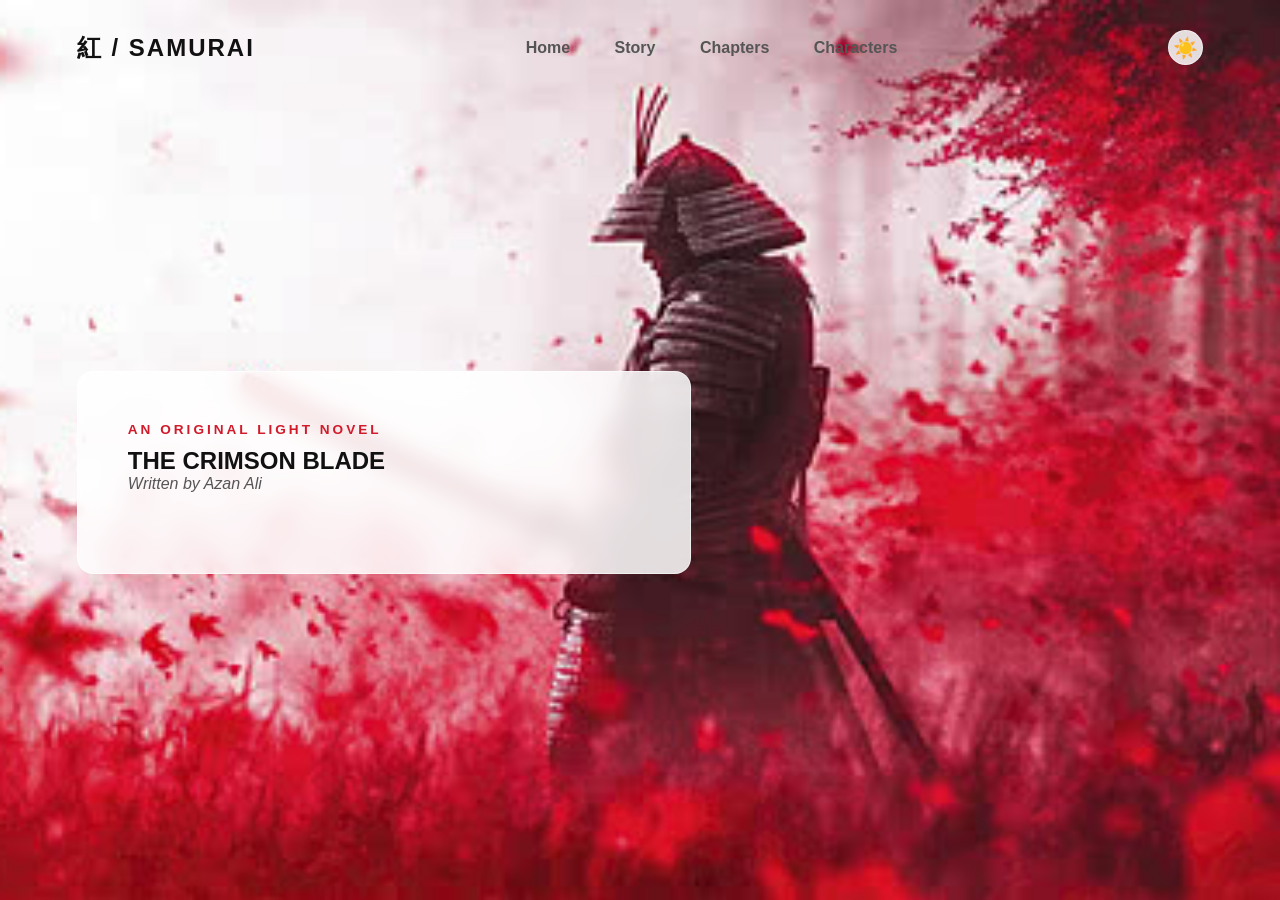
==== commit 7df84ccf: "Update index.html" ====
--- a/index.html
+++ b/index.html
@@ -23,19 +23,6 @@
         gtag('config', 'G-PFELYLQFL1');
     </script>
 
-    <!--Start of Tawk.to Script-->
-    <script type="text/javascript">
-        var Tawk_API=Tawk_API||{}, Tawk_LoadStart=new Date();
-        (function(){
-            var s1=document.createElement("script"),s0=document.getElementsByTagName("script")[0];
-            s1.async=true;
-            s1.src='https://embed.tawk.to/6a343b42e256421d49659104/1jre0evup';
-            s1.charset='UTF-8';
-            s1.setAttribute('crossorigin','*');
-            s0.parentNode.insertBefore(s1,s0);
-        })();
-    </script>
-    <!--End of Tawk.to Script-->
 </head>
 <body>
 
@@ -78,6 +65,19 @@
     <script>
         alert("We Recommend you to open the site in Laptop or Desktop Mode in Mobiles for better Experience...")
     </script>
-    
+
+    <!--Start of Tawk.to Script-->
+<script type="text/javascript">
+var Tawk_API=Tawk_API||{}, Tawk_LoadStart=new Date();
+(function(){
+var s1=document.createElement("script"),s0=document.getElementsByTagName("script")[0];
+s1.async=true;
+s1.src='https://embed.tawk.to/6a343b42e256421d49659104/1jre2fre3';
+s1.charset='UTF-8';
+s1.setAttribute('crossorigin','*');
+s0.parentNode.insertBefore(s1,s0);
+})();
+</script>
+<!--End of Tawk.to Script-->
 </body>
 </html>
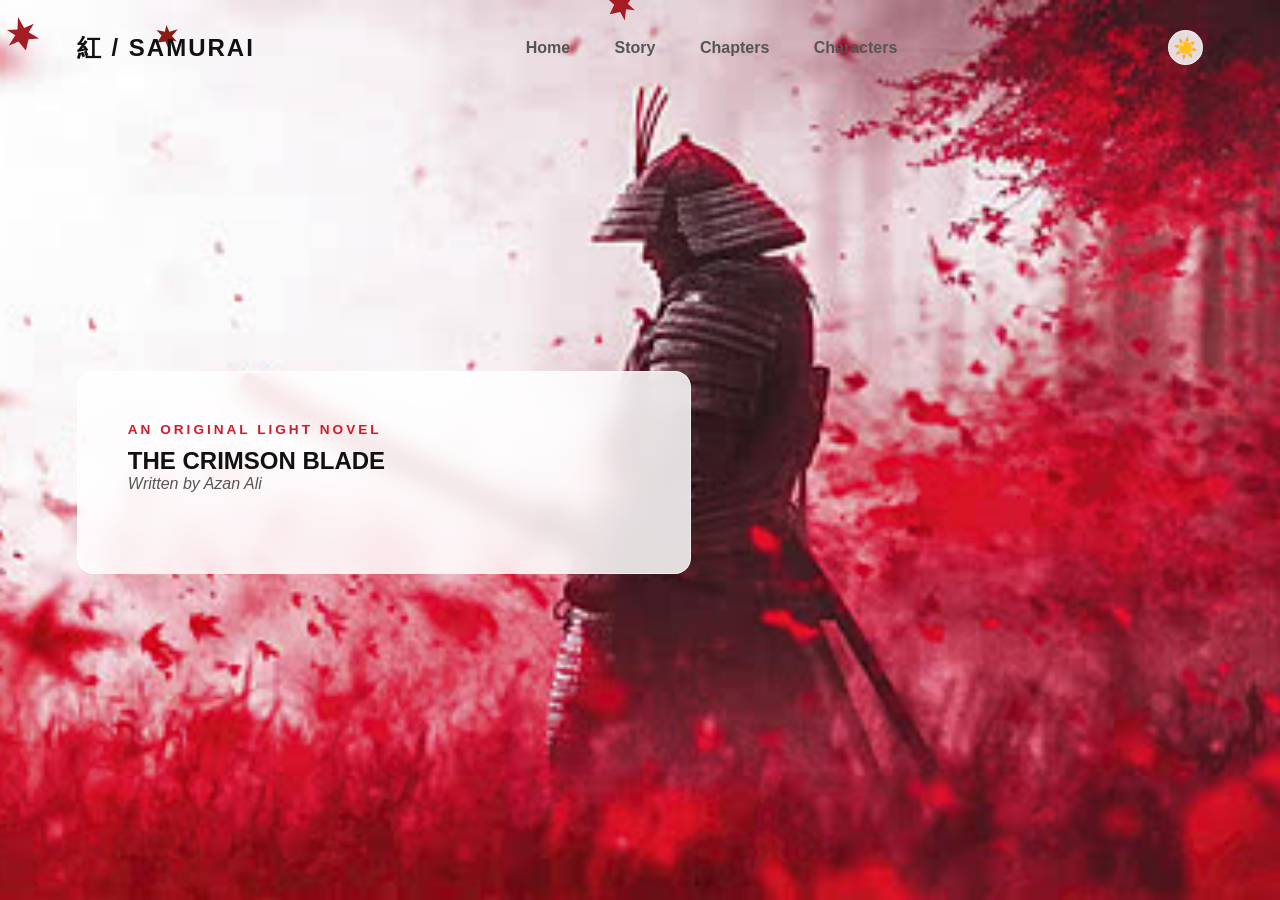
==== commit 3200d4e0: "Add structured data for 'The Crimson Blade' Added structured data for the book 'The Crimson Blade' t" ====
--- a/index.html
+++ b/index.html
@@ -21,6 +21,21 @@
         gtag('js', new Date());
 
         gtag('config', 'G-PFELYLQFL1');
+    </script>
+
+    <script type="application/ld-json">
+        {
+          "@context": "https://schema.org",
+          "@type": "Book",
+          "name": "The Crimson Blade",
+          "author": {
+            "@type": "Person",
+            "name": "azanalisiyal0-sys"
+          },
+          "genre": "Light Novel / Manga / Samurai Action",
+          "url": "https://github.io",
+          "description": "An interactive digital light novel platform tracking a lone samurai navigating an empire of assassins amidst falling crimson leaves."
+        }    
     </script>
 
 </head>
